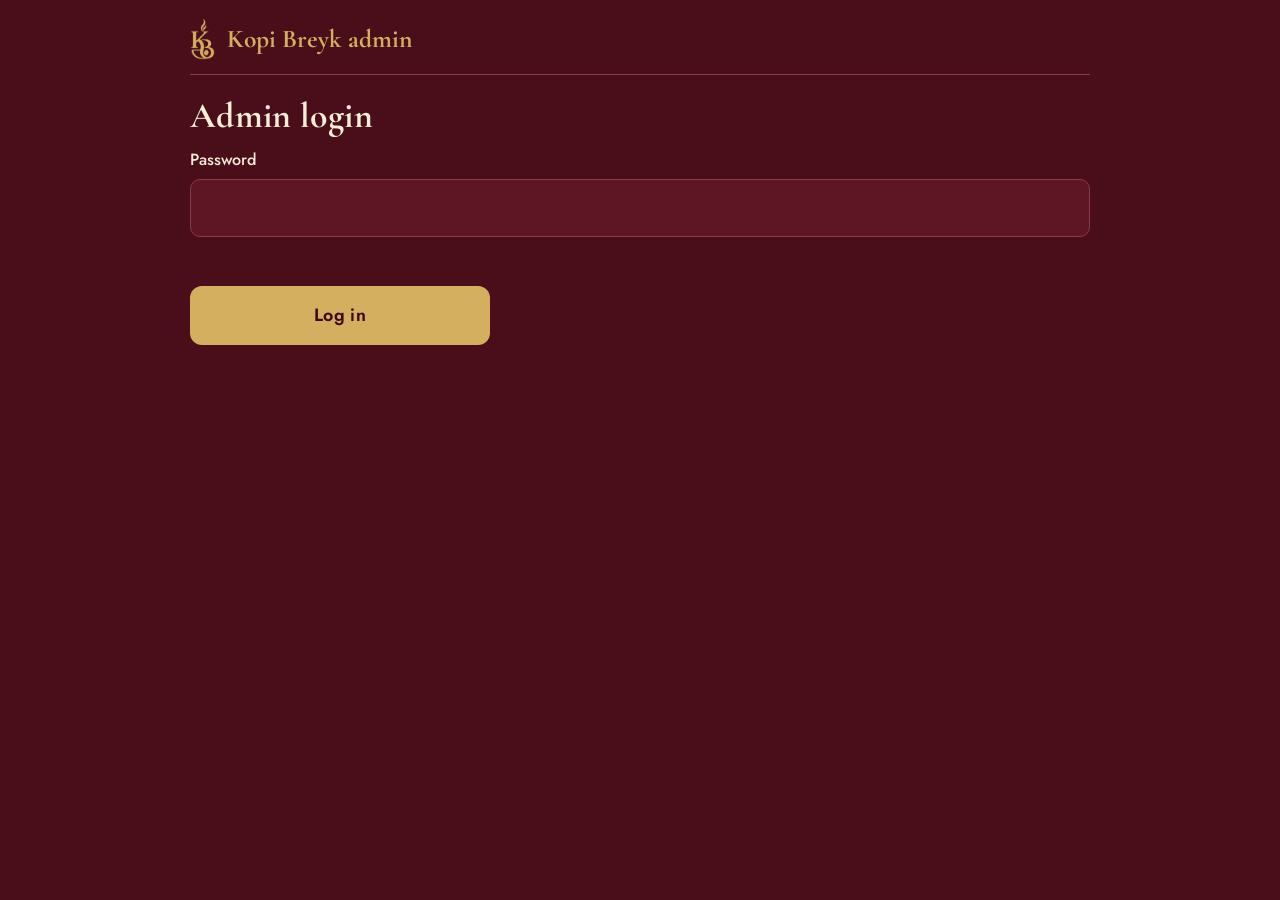
==== admin.html @ 04062faf "Add files via upload" ====
<!DOCTYPE html>
<html lang="en">
<head>
<meta charset="utf-8">
<meta name="viewport" content="width=device-width, initial-scale=1">
<meta name="robots" content="noindex,nofollow">
<title>Kopi Breyk Admin</title>
<link rel="icon" href="logo.png">
<link href="https://fonts.googleapis.com/css2?family=Cormorant+Garamond:wght@600;700&family=Jost:wght@400;500;600&display=swap" rel="stylesheet">
<link rel="stylesheet" href="style.css">
</head>
<body>
<main class="wide">
  <div class="brand"><span><img src="logo.png" alt="">Kopi Breyk admin</span><button id="out" hidden>Log out</button></div>
  <section id="login">
    <h2>Admin login</h2>
    <label for="pw">Password</label><input id="pw" type="password" autocomplete="current-password">
    <p class="err" id="lerr"></p><button class="btn" id="go" style="max-width:300px">Log in</button>
  </section>

  <section id="panel" hidden>
    <div class="tabs t4" id="tabs"><button class="on" data-t="report">Today</button><button data-t="cust">Customers</button><button data-t="sales">Sales</button><button data-t="fb">Feedback</button><button data-t="bd">Birthdays</button><button data-t="menu">Menu</button><button data-t="res">Reservations</button><button data-t="prz">Prizes</button><button data-t="set">Settings</button></div>

    <div class="tab" id="t-report">
      <p id="bdbanner" style="color:var(--gold);font-weight:500;margin:0 0 6px"></p><div class="stat" id="stats"></div>
      <h2 style="margin-top:28px">Prizes won today</h2><div id="won" class="small"></div>
    </div>

    <div class="tab" id="t-cust" hidden>
      <div class="row"><div><input id="q" placeholder="Search name, username or mobile"></div><button class="btn ghost" id="csv">Download CSV</button></div>
      <p class="small" style="margin-top:10px">Date colors: green = won, gold = redeemed, grey = no prize.</p>
      <div class="scroll"><table><thead><tr><th>Customer</th><th>Contact</th><th>Visits / card</th><th>Dates visited</th><th></th></tr></thead><tbody id="rows"></tbody></table></div>
    </div>

    <div class="tab" id="t-sales" hidden><p class="small">Last 100 sales entered by cashiers. Void a wrong entry to reverse its points.</p><div class="scroll"><table><thead><tr><th>Time</th><th>Customer</th><th>Receipt</th><th>Total</th><th>Pts +/-</th><th></th></tr></thead><tbody id="salesrows"></tbody></table></div></div>

    <div class="tab" id="t-fb" hidden><div class="stat" id="fbsum"></div><div class="scroll"><table><thead><tr><th>Time</th><th>Customer</th><th>Rating</th><th>Feedback</th></tr></thead><tbody id="fbrows"></tbody></table></div></div>

    <div class="tab" id="t-bd" hidden><p class="small">Birthdays in the next 30 days. “Greet” opens your messaging app with a birthday message ready to send.</p><div class="scroll"><table><thead><tr><th>When</th><th>Customer</th><th>Mobile</th><th>Turning</th><th>Bonus spin</th><th></th></tr></thead><tbody id="bdrows"></tbody></table></div></div>

    <div class="tab" id="t-menu" hidden>
      <p class="small">Customers see this at <b>your-link/menu</b>. Photos are shrunk automatically. Tap Save on each row after editing.</p>
      <div class="row"><div><input id="newcat" placeholder="New category (e.g. Coffee)"></div><button class="btn" data-a="cadd">Add category</button></div>
      <div id="menubox"></div>
    </div>

    <div class="tab" id="t-res" hidden><div class="scroll"><table><thead><tr><th>When</th><th>Customer</th><th>Booking</th><th>Notes</th><th>Status</th><th></th></tr></thead><tbody id="resrows"></tbody></table></div></div>

    <div class="tab" id="t-prz" hidden>
      <p class="small">Weight = how likely (bigger wins more). Daily limit = max wins per day (leave blank for unlimited). Keep Try Again unticked under “Real prize”.</p>
      <div class="scroll"><table><thead><tr><th>Name</th><th>Weight</th><th>Color</th><th>Real prize</th><th>On wheel</th><th>Daily limit</th><th></th></tr></thead><tbody id="przrows"></tbody></table></div>
      <button class="btn ghost" id="addp">Add a prize</button>
    </div>

    <div class="tab" id="t-set" hidden>
      <h2>Cafe Daily Code</h2>
      <div class="row"><div><label for="code">Today’s code (4 digits)</label><input id="code" class="pin" inputmode="numeric" maxlength="4"></div>
        <button class="btn ghost" id="rand">Random</button><button class="btn" id="save">Save code</button></div>
      <h2 style="margin-top:30px">Cashier PIN</h2>
      <p>Cashiers type this on the customer’s phone to confirm a prize.</p>
      <div class="row"><div><input id="cpin" class="pin" inputmode="numeric" maxlength="6" placeholder="New 4-6 digits"></div><button class="btn" id="csave">Save PIN</button></div>
      <h2 style="margin-top:30px">Points</h2>
      <div class="row"><div><label for="ppp">Peso value of 1 point</label><input id="ppp" type="number" min="0" step="0.5"></div><div><label for="wp">Welcome points</label><input id="wp" type="number" min="0"></div><div><label for="mr">Minimum points to redeem</label><input id="mr" type="number" min="0"></div><button class="btn" id="psave">Save</button></div>
    </div>
  </section>
</main>
<div id="toast"></div>
<script src="config.js"></script>
<script>
let pw = sessionStorage.getItem('kb_admin') || '', players = [], prz = [], sales = [], feedback = [], birthdays = [], menu = [], reservations = [];
const esc = s => String(s ?? '').replace(/[&<>"]/g, c => ({ '&': '&amp;', '<': '&lt;', '>': '&gt;', '"': '&quot;' }[c]));
const A = (fn, a) => rpc(fn, { p_pw: pw, ...a });

async function loadAll() {
  const [l, r, p, sl, fb, bl, mn, rs] = await Promise.all([A('admin_list'), A('admin_report'), A('admin_prizes'), A('admin_sales'), A('admin_feedback'), A('admin_birthdays'), rpc('get_menu'), A('admin_reservations')]);
  if (l.error) return l;
  players = l.players; $('#code').value = l.code; prz = p.prizes; sales = sl.sales || []; feedback = fb.feedback || []; birthdays = bl.birthdays || []; menu = Array.isArray(mn) ? mn : []; reservations = rs.reservations || []; $('#mr').value = fb.min ?? 50; $('#fbsum').innerHTML = `<div><b>${fb.avg ?? '-'}</b>Average rating</div><div><b>${fb.count ?? 0}</b>Feedback received</div>`; $('#ppp').value = l.ppp; $('#wp').value = l.wp;
  $('#stats').innerHTML = [['Customers', r.customers], ['Visited today', r.checkins], ['Spins', r.spins], ['Prizes won', r.wins], ['Prizes redeemed', r.redeemed], ['Sales today (₱)', Number(r.sales).toLocaleString()], ['Points given', r.pts_in], ['Points used', r.pts_out]].map(x => `<div><b>${x[1]}</b>${x[0]}</div>`).join('');
  $('#won').innerHTML = r.prizes.map(x => `<span class="chip">${esc(x.prize)}: ${x.n}</span>`).join('') || 'No spins yet today.';
  renderCust(); renderPrizes(); renderSales(); renderFeedback(); renderBirthdays(); renderMenu(); renderRes(); return l;
}
function renderCust() {
  const q = $('#q').value.trim().toLowerCase();
  const list = players.filter(p => [p.username, p.full_name, p.mobile].join(' ').toLowerCase().includes(q));
  $('#rows').innerHTML = list.map(p => `<tr><td><b>${esc(p.username)}</b>${p.banned ? ' <span class="chip" style="background:#7a2f25">banned</span>' : ''}<br>${esc(p.full_name)}<br><span class="small">Bday ${esc(p.birthday) || '-'}</span></td>
    <td>${esc(p.mobile) || '-'}<br><span class="small">${esc(p.email)}</span></td><td>${p.visits}<br><span class="small">${p.points} pts<br>${p.spins} spins</span></td>
    <td>${p.dates.map(d => `<span class="chip ${d.redeemed ? 'red' : d.prize && d.prize !== 'Try Again' ? 'won' : ''}" title="${esc(d.prize || 'No spin yet')}">${d.d}</span>`).join('')}</td>
    <td><button class="mini" data-a="pts" data-u="${esc(p.username)}">Points +/-</button><button class="mini" data-a="vphoto" data-u="${esc(p.username)}">${p.has_photo ? 'Photo' : 'No photo'}</button>${p.has_photo ? `<button class="mini" data-a="rphoto" data-u="${esc(p.username)}">Reset photo</button>` : ''}<button class="mini" data-a="pin" data-u="${esc(p.username)}">Reset PIN</button><button class="mini" data-a="ban" data-b="${p.banned}" data-u="${esc(p.username)}">${p.banned ? 'Unban' : 'Ban'}</button><button class="mini bad" data-a="del" data-u="${esc(p.username)}">Delete</button></td></tr>`).join('')
    || '<tr><td colspan="5">No customers yet.</td></tr>';
}
function prow(p) {
  p = p || { id: '', label: '', weight: 1, color: '#f2c14e', is_win: true, active: true, daily_limit: '' };
  return `<tr data-id="${p.id}"><td><input type="text" class="f-label" value="${esc(p.label)}"></td><td><input type="number" min="1" class="f-weight" value="${p.weight}" style="width:70px"></td>
  <td><input type="color" class="f-color" value="${p.color}"></td><td><input type="checkbox" class="f-win" ${p.is_win ? 'checked' : ''}></td><td><input type="checkbox" class="f-act" ${p.active ? 'checked' : ''}></td>
  <td><input type="number" min="1" class="f-lim" value="${p.daily_limit ?? ''}" style="width:70px"></td>
  <td><button class="mini" data-a="psave">Save</button>${p.id ? '<button class="mini bad" data-a="pdel">Delete</button>' : ''}</td></tr>`;
}
const renderSales = () => $('#salesrows').innerHTML = sales.map(x => `<tr><td>${esc(x.t)}</td><td>${esc(x.username)}</td><td>${esc(x.receipt_no)}</td><td>₱${x.amount}</td><td>+${x.earned} / −${x.used}</td><td>${x.voided ? 'voided' : `<button class="mini bad" data-a="void" data-id="${x.id}">Void</button>`}</td></tr>`).join('') || '<tr><td colspan="6">No sales yet.</td></tr>';
const renderFeedback = () => $('#fbrows').innerHTML = feedback.map(x => `<tr><td>${esc(x.t)}</td><td>${esc(x.username)}</td><td style="color:var(--gold);white-space:nowrap">${'★'.repeat(x.rating)}${'☆'.repeat(5 - x.rating)}</td><td>${esc(x.message)}</td></tr>`).join('') || '<tr><td colspan="4">No feedback yet.</td></tr>';
const irow = i => { i = i || { id: '', name: '', description: '', price: '', available: true, sort: 0, has_photo: false };
  return `<tr data-id="${i.id}"><td><img class="th ph" src="logo.png" ${i.has_photo ? `data-pid="${i.id}"` : ''}><label class="mini">Photo<input type="file" accept="image/*" class="i-file" hidden></label></td>
  <td><input type="text" class="i-name" value="${esc(i.name)}" placeholder="Name"></td><td><input type="text" class="i-desc" value="${esc(i.description)}" placeholder="Description (optional)"></td>
  <td><input type="number" class="i-price" min="0" step="0.5" value="${i.price}" style="width:90px"></td><td><input type="checkbox" class="i-av" ${i.available ? 'checked' : ''}></td>
  <td><input type="number" class="i-sort" value="${i.sort}" style="width:64px"></td><td><button class="mini" data-a="isave">Save</button><button class="mini bad" data-a="idel">Delete</button></td></tr>`; };
const renderMenu = () => {
  $('#menubox').innerHTML = menu.map(c => `<div class="cbox" data-cid="${c.id}"><div class="row"><div><label>Category name</label><input type="text" class="c-name" value="${esc(c.name)}"></div><div style="flex:0 0 80px"><label>Order</label><input type="number" class="c-sort" value="${c.sort}"></div></div>
    <div style="margin-top:10px"><button class="mini" data-a="csave">Save category</button><button class="mini" data-a="iadd">Add item</button><button class="mini bad" data-a="cdel">Delete category</button></div>
    <div class="scroll"><table><thead><tr><th>Photo</th><th>Name</th><th>Description</th><th>Price ₱</th><th>Available</th><th>Order</th><th></th></tr></thead><tbody>${c.items.map(irow).join('')}</tbody></table></div></div>`).join('') || '<p class="small" style="margin-top:14px">No categories yet. Add your first one above.</p>';
  document.querySelectorAll('#menubox img[data-pid]').forEach(async im => { const r = await rpc('get_menu_photo', { p_id: +im.dataset.pid }); if (r.photo) { im.src = r.photo; im.classList.remove('ph'); } });
};
const shrinkM = f => new Promise(res => { const im = new Image(); im.onload = () => { const s = Math.min(im.width, im.height), c = document.createElement('canvas'); c.width = c.height = 480;
  c.getContext('2d').drawImage(im, (im.width - s) / 2, (im.height - s) / 2, s, s, 0, 0, 480, 480); URL.revokeObjectURL(im.src); res(c.toDataURL('image/jpeg', .72)); }; im.src = URL.createObjectURL(f); });
document.addEventListener('change', async e => { if (!e.target.classList.contains('i-file')) return; const f = e.target.files[0]; if (!f) return;
  const d = await shrinkM(f), tr = e.target.closest('tr'); tr.dataset.photo = d; const t = tr.querySelector('.th'); t.src = d; t.classList.remove('ph'); });
const renderRes = () => {
  const pend = reservations.filter(x => x.status === 'pending').length; document.querySelector('[data-t="res"]').textContent = 'Reservations' + (pend ? ` (${pend})` : '');
  $('#resrows').innerHTML = reservations.map(x => `<tr><td>${esc(x.dlabel)}<br>${esc(x.res_time)}</td><td><b>${esc(x.full_name || x.username)}</b><br>${esc(x.mobile)}</td><td>${esc(x.kind)}<br>${x.guests} guest${x.guests === 1 ? '' : 's'}</td><td>${esc(x.notes)}</td>
    <td>${esc(x.status)}${x.admin_note ? `<br><span class="small">${esc(x.admin_note)}</span>` : ''}</td><td>${x.status === 'pending' ? `<button class="mini" data-a="rok" data-id="${x.id}">Confirm</button>` : ''}${['pending', 'confirmed'].includes(x.status) ? `<button class="mini bad" data-a="rno" data-id="${x.id}">Decline</button>` : ''}</td></tr>`).join('') || '<tr><td colspan="6">No reservations yet.</td></tr>';
};
const when = d => d === 0 ? 'Today' : d === 1 ? 'Tomorrow' : 'In ' + d + ' days';
const renderBirthdays = () => {
  $('#bdrows').innerHTML = birthdays.map(b => { const f = (b.full_name || b.username).split(' ')[0], msg = encodeURIComponent(`Happy birthday, ${f}! From all of us at Kopi Breyk. Your birthday bonus spin is waiting in the app.`);
    return `<tr><td>${when(b.days)}<br><span class="small">${esc(b.birthday)}</span></td><td><b>${esc(b.full_name || b.username)}</b><br><span class="small">${esc(b.username)}</span></td><td>${esc(b.mobile) || '-'}</td><td>${b.turning}</td><td>${b.bonus_used ? 'used' : 'available'}</td><td>${b.mobile ? `<a class="mini" style="text-decoration:none;display:inline-block" href="sms:${esc(b.mobile)}?&body=${msg}">Greet</a>` : ''}</td></tr>`; }).join('') || '<tr><td colspan="6">No birthdays in the next 30 days.</td></tr>';
  const t = birthdays.filter(b => b.days === 0).map(b => b.full_name || b.username);
  $('#bdbanner').textContent = t.length ? 'Birthdays today: ' + t.join(', ') : '';
};
const renderPrizes = () => $('#przrows').innerHTML = prz.map(prow).join('');
$('#addp').onclick = () => $('#przrows').insertAdjacentHTML('beforeend', prow());

document.addEventListener('click', async e => {
  const b = e.target.closest('button[data-a]'); if (!b) return; const a = b.dataset.a, u = b.dataset.u;
  if (a === 'pin') { const n = prompt('New 4-digit PIN for ' + u + ':'); if (!n) return; const r = await A('admin_reset_pin', { p_user: u, p_pin: n }); toast(r.error || 'PIN reset for ' + u); }
  if (a === 'pts') { const n = prompt('Add or remove points for ' + u + '. Example: 10 or -10:'); if (!n || isNaN(+n)) return; await A('admin_adjust_points', { p_user: u, p_delta: Math.trunc(+n) }); await loadAll(); toast('Points updated'); }
  if (a === 'cadd') { const n = $('#newcat').value.trim(); if (!n) return; const r = await A('admin_save_category', { p_id: null, p_name: n, p_sort: menu.length + 1 }); toast(r.error || 'Category added'); $('#newcat').value = ''; await loadAll(); }
  if (a === 'csave') { const bx = b.closest('[data-cid]'); const r = await A('admin_save_category', { p_id: +bx.dataset.cid, p_name: bx.querySelector('.c-name').value, p_sort: +bx.querySelector('.c-sort').value || 0 }); toast(r.error || 'Category saved'); await loadAll(); }
  if (a === 'cdel') { if (!confirm('Delete this category and ALL its items?')) return; await A('admin_delete_category', { p_id: +b.closest('[data-cid]').dataset.cid }); await loadAll(); }
  if (a === 'iadd') { b.closest('[data-cid]').querySelector('tbody').insertAdjacentHTML('beforeend', irow(null)); }
  if (a === 'isave') { const r = b.closest('tr'), cid = +b.closest('[data-cid]').dataset.cid;
    const res = await A('admin_save_item', { p_id: r.dataset.id ? +r.dataset.id : null, p_cat: cid, p_name: r.querySelector('.i-name').value, p_desc: r.querySelector('.i-desc').value, p_price: r.querySelector('.i-price').value === '' ? null : +r.querySelector('.i-price').value, p_avail: r.querySelector('.i-av').checked, p_sort: +r.querySelector('.i-sort').value || 0, p_photo: r.dataset.photo || null });
    if (res.error) return toast(res.error); toast('Item saved'); await loadAll(); }
  if (a === 'idel') { const r = b.closest('tr'); if (!r.dataset.id) return r.remove(); if (!confirm('Delete this item?')) return; await A('admin_delete_item', { p_id: +r.dataset.id }); await loadAll(); }
  if (a === 'rok' || a === 'rno') { const note = prompt(a === 'rok' ? 'Optional note for the customer (for example, your table number):' : 'Reason for declining (shown to the customer):'); if (note === null) return;
    const r = await A('admin_set_reservation', { p_id: b.dataset.id, p_status: a === 'rok' ? 'confirmed' : 'declined', p_note: note }); toast(r.error || 'Reservation updated'); await loadAll(); }
  if (a === 'vphoto') { const r = await A('admin_photo', { p_user: u }); if (!r.photo) return toast('No photo yet'); const d = document.createElement('div'); d.style.cssText = 'position:fixed;inset:0;background:#000c;display:grid;place-items:center;z-index:20'; d.innerHTML = `<img src="${r.photo}" style="max-width:85%;max-height:85%;border-radius:14px">`; d.onclick = () => d.remove(); document.body.append(d); }
  if (a === 'rphoto') { if (!confirm('Reset ' + u + '’s photo? They will need to add a new one.')) return; await A('admin_reset_photo', { p_user: u }); await loadAll(); toast('Photo reset'); }
  if (a === 'void') { if (!confirm('Void this sale? The points will be reversed.')) return; const r = await A('admin_void', { p_id: b.dataset.id }); toast(r.error || 'Sale voided'); await loadAll(); }
  if (a === 'ban') { await A('admin_ban', { p_user: u, p_flag: b.dataset.b !== 'true' }); await loadAll(); }
  if (a === 'del') { if (!confirm('Delete ' + u + ' and all their visits? This can’t be undone.')) return; await A('admin_delete_player', { p_user: u }); await loadAll(); toast('Deleted ' + u); }
  if (a === 'psave') { const r = b.closest('tr'), id = r.dataset.id, lim = r.querySelector('.f-lim').value;
    const res = await A('admin_save_prize', { p_id: id ? +id : null, p_label: r.querySelector('.f-label').value, p_weight: +r.querySelector('.f-weight').value, p_color: r.querySelector('.f-color').value, p_is_win: r.querySelector('.f-win').checked, p_active: r.querySelector('.f-act').checked, p_limit: lim ? +lim : null });
    if (res.error) return toast(res.error); toast('Prize saved'); await loadAll(); }
  if (a === 'pdel') { if (!confirm('Delete this prize?')) return; await A('admin_delete_prize', { p_id: +b.closest('tr').dataset.id }); await loadAll(); }
});

$('#tabs').onclick = e => { const t = e.target.dataset.t; if (!t) return;
  document.querySelectorAll('#tabs button').forEach(x => x.classList.toggle('on', x === e.target));
  document.querySelectorAll('.tab').forEach(x => x.hidden = x.id !== 't-' + t); };
$('#q').oninput = renderCust;
$('#csv').onclick = () => {
  const q = v => '"' + String(v ?? '').replace(/"/g, '""') + '"';
  const rows = [['Username', 'Full name', 'Mobile', 'Email', 'Birthday', 'Visits', 'Dates']].concat(players.map(p => [p.username, p.full_name, p.mobile, p.email, p.birthday, p.visits, p.dates.map(d => d.d).join(' ')]));
  const a = document.createElement('a'); a.href = URL.createObjectURL(new Blob(['\ufeff' + rows.map(r => r.map(q).join(',')).join('\n')], { type: 'text/csv' }));
  a.download = 'kopi-breyk-customers.csv'; a.click();
};
$('#rand').onclick = () => $('#code').value = String(Math.floor(Math.random() * 10000)).padStart(4, '0');
$('#save').onclick = async () => { const r = await A('admin_set_code', { p_code: $('#code').value }); toast(r.error || 'Daily code saved: ' + r.code); };
$('#psave').onclick = async () => { const a = await A('admin_set_value', { p_key: 'peso_per_point', p_val: +$('#ppp').value }), b = await A('admin_set_value', { p_key: 'welcome_points', p_val: +$('#wp').value }), m = await A('admin_set_value', { p_key: 'min_redeem', p_val: +$('#mr').value }); toast(a.error || b.error || m.error || 'Points settings saved'); };
$('#csave').onclick = async () => { const r = await A('admin_set_cashier', { p_pin: $('#cpin').value }); toast(r.error || 'Cashier PIN saved'); if (!r.error) $('#cpin').value = ''; };

async function enter() { const r = await loadAll(); if (r.error) return r; $('#login').hidden = true; $('#panel').hidden = false; $('#out').hidden = false; return r; }
$('#go').onclick = async () => { pw = $('#pw').value; $('#lerr').textContent = ''; const r = await enter(); if (r.error) { $('#lerr').textContent = r.error; return; } sessionStorage.setItem('kb_admin', pw); };
$('#pw').onkeydown = e => { if (e.key === 'Enter') $('#go').click(); };
$('#out').onclick = () => { sessionStorage.removeItem('kb_admin'); location.reload(); };
if (pw) enter().then(r => { if (r.error) sessionStorage.removeItem('kb_admin'); });
</script>
</body>
</html>
---- style.css ----
:root{--bg:#4a0e1a;--bg2:#5e1625;--line:#8a3a4a;--ink:#f6ecd8;--mut:#d6bcae;--gold:#d4af5f;--dark:#3a0a14;--bad:#ffb3a3}
*{box-sizing:border-box;-webkit-tap-highlight-color:transparent}
html,body{margin:0;min-height:100%;background:var(--bg);color:var(--ink);font-family:'Jost',system-ui,sans-serif;font-size:17px;line-height:1.5}
body{display:flex;justify-content:center;padding:18px 18px calc(30px + env(safe-area-inset-bottom))}
main{width:100%;max-width:440px}
h1,h2{font-family:'Cormorant Garamond',Georgia,serif;font-weight:700;line-height:1.05;margin:0 0 8px;letter-spacing:.01em}
h1{font-size:2.9rem}h2{font-size:2.1rem}
p{margin:0 0 16px;color:var(--mut)}
.brand{display:flex;justify-content:space-between;align-items:center;margin-bottom:22px;padding-bottom:14px;border-bottom:1px solid var(--line)}
.brand span{display:flex;align-items:center;gap:12px;font-family:'Cormorant Garamond',serif;font-weight:700;font-size:1.5rem;color:var(--gold)}
.brand img{height:42px;width:auto}
.brand button{background:none;border:0;color:var(--mut);font:inherit;font-size:.9rem;padding:6px 0;cursor:pointer}
.hero{text-align:center;margin:6px 0 18px}.hero img{height:120px;width:auto}
.screen[hidden],[hidden]{display:none!important}
label{display:block;font-weight:500;font-size:.95rem;margin:14px 0 6px;color:var(--ink)}
input{width:100%;font:inherit;font-size:1.1rem;padding:14px 15px;border-radius:10px;border:1px solid var(--line);background:var(--bg2);color:var(--ink);outline:none}
input:focus{border-color:var(--gold);box-shadow:0 0 0 3px rgba(212,175,95,.22)}
input[type=checkbox]{width:auto;flex:none}
input.pin{letter-spacing:.6em;text-align:center;font-weight:600}
.btn{display:block;width:100%;margin-top:18px;padding:16px;border:0;border-radius:12px;background:var(--gold);color:var(--dark);font:inherit;font-weight:600;font-size:1.05rem;letter-spacing:.02em;cursor:pointer;transition:transform .12s}
.btn:active{transform:scale(.97)}.btn:disabled{opacity:.5}
.btn.ghost{background:transparent;color:var(--gold);border:1px solid var(--gold)}
.tabs{display:flex;border:1px solid var(--line);border-radius:12px;padding:4px;margin-bottom:10px}
.tabs button{flex:1;padding:11px;border:0;border-radius:9px;background:none;color:var(--mut);font:inherit;font-weight:500;cursor:pointer}
.tabs button.on{background:var(--gold);color:var(--dark)}
.tabs.t4 button{font-size:.9rem;padding:10px 4px}
.err{color:var(--bad);font-weight:500;min-height:1.3em;margin:10px 0 0;font-size:.95rem}
.small{font-size:.9rem;color:var(--mut)}
.back{background:none;border:0;color:var(--gold);font:inherit;padding:0 0 12px;cursor:pointer}
/* stamp card */
.card{border:1px solid var(--gold);border-radius:16px;padding:20px 16px 14px;background:linear-gradient(160deg,var(--bg2),var(--bg));margin:10px 0 16px}
.card h2{font-size:1.7rem;margin-bottom:12px;text-align:center}
.stamps{display:grid;grid-template-columns:repeat(4,1fr);gap:12px}
.stamps div{aspect-ratio:1;border-radius:50%;display:grid;place-items:center;font-family:'Cormorant Garamond',serif;font-weight:700;font-size:1.25rem;border:1px dashed var(--line);color:var(--line)}
.stamps div.on{background:var(--gold);color:var(--dark);border:1px solid var(--gold);box-shadow:inset 0 0 0 3px var(--bg2),inset 0 0 0 4px var(--dark)}
.stamps div.free{border:1px solid var(--gold);color:var(--gold);font-size:1.05rem}
.stamps div.free.on{color:var(--dark)}
.stamps div.pop{animation:pop .7s cubic-bezier(.2,1.6,.4,1)}
@keyframes pop{from{transform:scale(2.2) rotate(-18deg);opacity:0}to{transform:none;opacity:1}}
.card p{text-align:center;margin:14px 0 0}
.free-box{border:1px solid var(--gold);background:var(--gold);color:var(--dark);border-radius:14px;padding:16px;text-align:center;margin-bottom:16px}
.free-box b{font-family:'Cormorant Garamond',serif;font-size:1.6rem;display:block}.free-box .btn{background:var(--dark);color:var(--gold);margin-top:10px}
.row2{border:1px solid var(--line);border-radius:14px;padding:16px;margin-bottom:16px}.row2 h2{font-size:1.6rem}
.row2 .btn{margin-top:6px}
.bonus{border:1px solid var(--gold);color:var(--gold);padding:10px 14px;border-radius:10px;text-align:center;font-weight:500}
.hist{margin-top:6px;color:var(--mut)}.hist summary{cursor:pointer;font-weight:500}
.hrow{display:flex;justify-content:space-between;padding:8px 0;border-bottom:1px solid var(--line);font-size:.92rem;font-variant-numeric:tabular-nums}
/* wheel */
.stage{position:relative;width:100%;aspect-ratio:1;margin:14px 0 4px}
#wheel{width:100%;height:100%;display:block;border-radius:50%;box-shadow:0 0 0 7px var(--gold),0 0 0 9px var(--dark),0 16px 40px rgba(0,0,0,.5);transition:transform 5.2s cubic-bezier(.12,.62,.08,1)}
.hub{position:absolute;inset:50%;width:62px;height:62px;margin:-31px;border-radius:50%;background:var(--dark);border:4px solid var(--gold)}
.pointer{position:absolute;left:50%;top:-16px;margin-left:-15px;width:0;height:0;border-left:15px solid transparent;border-right:15px solid transparent;border-top:32px solid var(--ink);filter:drop-shadow(0 3px 2px rgba(0,0,0,.45));z-index:2}
/* prize ticket */
.ticket{background:var(--ink);color:var(--dark);border-radius:16px;padding:26px 22px;text-align:center;border:3px double var(--gold);outline:6px solid var(--ink)}
.ticket p{color:#7a4a52;margin:0}
.ticket .prize{font-family:'Cormorant Garamond',serif;font-weight:700;font-size:3rem;line-height:1;margin:6px 0 14px}
.clock{background:var(--dark);color:var(--gold);border-radius:12px;padding:12px;margin:14px 0 0;font-variant-numeric:tabular-nums}
.clock b{display:block;font-family:'Cormorant Garamond',serif;font-size:2.4rem;letter-spacing:.03em}.clock span{font-size:.85rem;color:var(--mut)}
.live{height:4px;margin-top:10px;border-radius:3px;background:linear-gradient(90deg,var(--gold) 0 30%,transparent 30%) 0 0/200% 100%,var(--bg2);animation:slide 1.6s linear infinite}
@keyframes slide{to{background-position:-200% 0,0 0}}
.done{display:inline-block;border:3px solid #9b1c2e;color:#9b1c2e;font-weight:600;font-size:1.5rem;padding:4px 16px;border-radius:8px;transform:rotate(-6deg);margin:6px 0}
#toast{position:fixed;left:50%;bottom:24px;transform:translate(-50%,30px);background:var(--ink);color:var(--dark);padding:12px 18px;border-radius:10px;font-weight:600;opacity:0;pointer-events:none;transition:.25s;max-width:90%;z-index:9}
#toast.on{opacity:1;transform:translate(-50%,0)}
@media(prefers-reduced-motion:reduce){#wheel{transition-duration:.01s}.live,.stamps div.pop{animation:none}}
/* admin */
main.wide{max-width:900px}
.row{display:flex;gap:10px;align-items:end}.row>div{flex:1}.row .btn{margin:0;width:auto;padding:14px 22px}
table{width:100%;border-collapse:collapse;margin-top:16px;font-size:.95rem}
th,td{text-align:left;padding:11px 8px;border-bottom:1px solid var(--line);vertical-align:top}th{color:var(--mut);font-weight:500}
.chip{display:inline-block;background:var(--bg2);border:1px solid var(--line);border-radius:8px;padding:2px 8px;margin:2px 4px 2px 0;font-size:.85rem;font-variant-numeric:tabular-nums}
.chip.won{background:#2f6b4d;border-color:#2f6b4d}.chip.red{background:var(--gold);color:var(--dark);border-color:var(--gold)}
.scroll{overflow-x:auto}
.stat{display:grid;grid-template-columns:repeat(auto-fit,minmax(130px,1fr));gap:10px;margin-top:14px}.stat div{border:1px solid var(--line);border-radius:12px;padding:14px;color:var(--mut)}.stat b{display:block;font-size:2.2rem;font-family:'Cormorant Garamond',serif;color:var(--gold)}
.mini{padding:7px 10px;border-radius:8px;border:1px solid var(--line);background:var(--bg2);color:var(--ink);font:inherit;font-size:.82rem;margin:2px 4px 2px 0;cursor:pointer}.mini.bad{background:#7a2030}
td input[type=text],td input[type=number]{padding:8px;font-size:.95rem}td input[type=color]{width:44px;height:38px;padding:2px}
/* v4 points + calendar */
.pts{font-family:'Cormorant Garamond',serif;font-weight:700;font-size:4.2rem;line-height:1;color:var(--gold);text-align:center}
.card .small{text-align:center}
.cal{display:grid;grid-template-columns:repeat(7,1fr);gap:6px;margin-top:12px}
.cal div{aspect-ratio:1;border-radius:50%;display:grid;place-items:center;font-size:.8rem;border:1px dashed var(--line);color:var(--mut)}
.cal div.h{border:0;aspect-ratio:auto;font-size:.75rem;color:var(--mut)}
.cal div.e{border:0}
.cal div.on{background:var(--gold);color:var(--dark);border:1px solid var(--gold);font-weight:600}
.cal div.t{border:1px solid var(--ink)}
.res{border:1px solid var(--gold);border-radius:14px;padding:16px;margin-top:16px}.res b{color:var(--gold);font-size:1.3rem}

textarea{width:100%;font:inherit;font-size:1rem;padding:12px 14px;border-radius:10px;border:1px solid var(--line);background:var(--bg2);color:var(--ink);outline:none;resize:vertical;margin-top:10px}
textarea:focus{border-color:var(--gold)}
.stars{display:flex;justify-content:center;gap:6px}.stars button{background:none;border:0;font-size:2.4rem;line-height:1;color:var(--line);cursor:pointer;padding:2px 4px}.stars button.on{color:var(--gold)}
.card a{color:var(--gold)}

.tabs{flex-wrap:wrap}.tabs.t4 button{flex:1 1 auto}
.avatar{width:84px;height:84px;border-radius:50%;object-fit:cover;border:2px solid var(--gold);display:block;margin:0 auto 10px}
.qrbox{display:inline-block;background:#f6ecd8;padding:12px;border-radius:12px;margin:8px 0}
video{background:#000}

/* bottom navigation */
#nav{position:fixed;bottom:0;left:50%;transform:translateX(-50%);width:100%;max-width:440px;display:flex;background:var(--bg);border-top:1px solid var(--line);padding:8px 6px calc(8px + env(safe-area-inset-bottom));z-index:5}
#nav button{flex:1;background:none;border:0;color:var(--mut);font:inherit;font-size:.72rem;display:flex;flex-direction:column;align-items:center;gap:3px;cursor:pointer;padding:4px 0}
#nav svg{width:24px;height:24px;fill:none;stroke:currentColor;stroke-width:1.8;stroke-linecap:round;stroke-linejoin:round}
#nav button.on{color:var(--gold)}
#nav button.qr svg{background:var(--gold);color:var(--dark);border-radius:50%;padding:8px;width:42px;height:42px;margin-top:-18px;box-shadow:0 0 0 4px var(--bg)}
body.has-nav{padding-bottom:calc(100px + env(safe-area-inset-bottom))}
body.has-nav #toast{bottom:100px}

/* menu + reservations */
select{width:100%;font:inherit;font-size:1.05rem;padding:14px 15px;border-radius:10px;border:1px solid var(--line);background:var(--bg2);color:var(--ink);outline:none}
a.btn{text-decoration:none;text-align:center}
.chips{display:flex;gap:8px;overflow-x:auto;padding-bottom:10px;margin-bottom:6px}.chips a{flex:none;border:1px solid var(--gold);color:var(--gold);border-radius:20px;padding:6px 14px;text-decoration:none;font-size:.9rem}
.mh{margin-top:26px;color:var(--gold)}
.mi{display:flex;gap:12px;align-items:center;padding:12px 0;border-bottom:1px solid var(--line)}
.mp{width:84px;height:84px;border-radius:10px;object-fit:cover;background:var(--bg2);flex:none}.mp.ph,.th.ph{object-fit:contain;padding:12px;opacity:.35}
.mt{flex:1}.mt b{font-family:'Cormorant Garamond',serif;font-size:1.3rem;font-weight:700}.mt p{margin:2px 0 0;font-size:.88rem}
.mpr{color:var(--gold);font-weight:600;white-space:nowrap}.mi.so{opacity:.55}.soldout{color:var(--bad)!important}
.th{width:56px;height:56px;border-radius:8px;object-fit:cover;background:var(--bg2);display:block;margin-bottom:6px}
.cbox{border:1px solid var(--line);border-radius:14px;padding:14px;margin-top:16px}
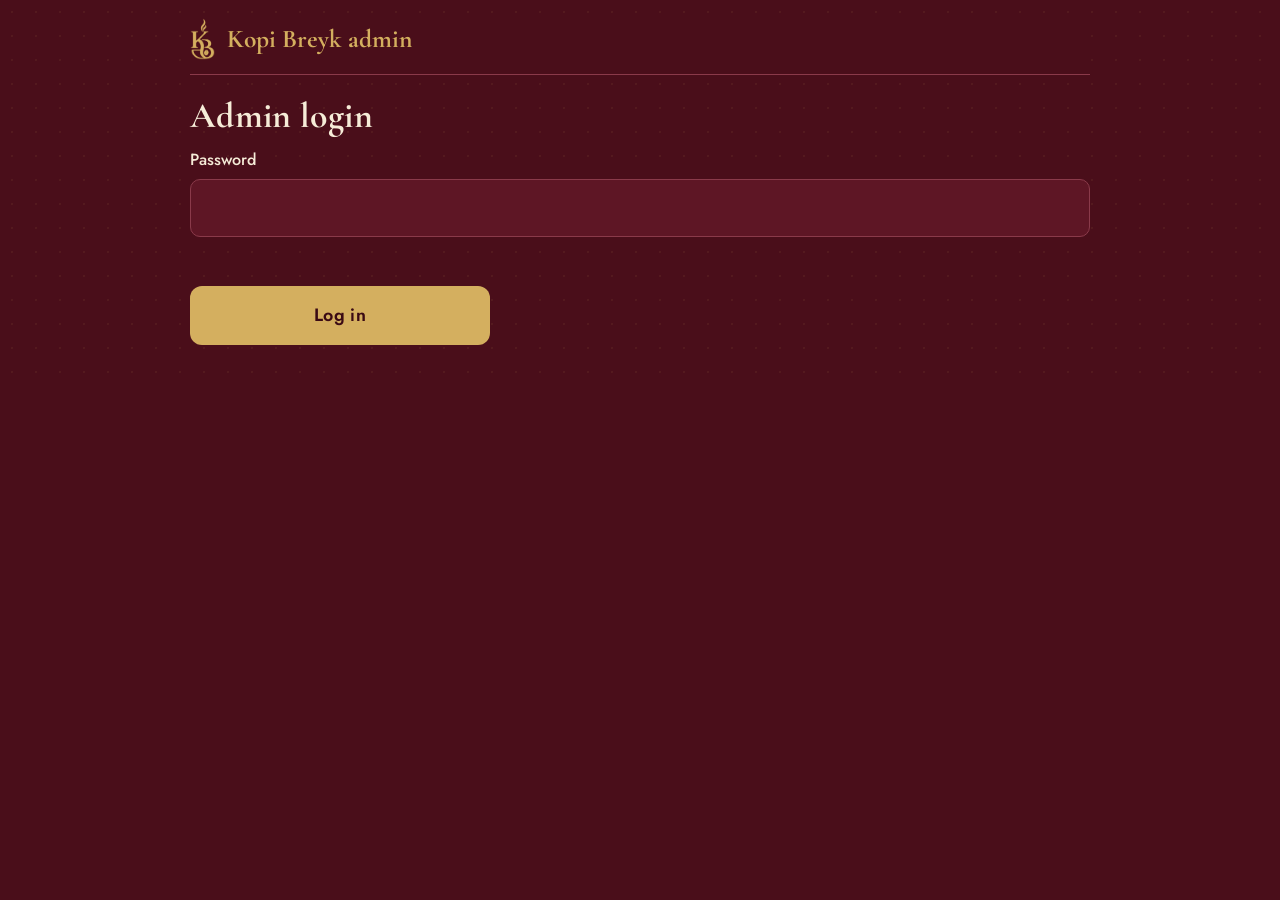
==== commit 4ce1c2bb: "admin.html" ====
--- a/admin.html
+++ b/admin.html
@@ -19,10 +19,10 @@
   </section>
 
   <section id="panel" hidden>
-    <div class="tabs t4" id="tabs"><button class="on" data-t="report">Today</button><button data-t="cust">Customers</button><button data-t="sales">Sales</button><button data-t="fb">Feedback</button><button data-t="bd">Birthdays</button><button data-t="menu">Menu</button><button data-t="res">Reservations</button><button data-t="prz">Prizes</button><button data-t="set">Settings</button></div>
+    <div class="tabs t4" id="tabs"><button class="on" data-t="report">Today</button><button data-t="cust">Customers</button><button data-t="sales">Sales</button><button data-t="fb">Feedback</button><button data-t="bd">Birthdays</button><button data-t="menu">Menu</button><button data-t="res">Reservations</button><button data-t="site">Website</button><button data-t="posts">Posts</button><button data-t="comm">Community</button><button data-t="prz">Prizes</button><button data-t="set">Settings</button></div>
 
     <div class="tab" id="t-report">
-      <p id="bdbanner" style="color:var(--gold);font-weight:500;margin:0 0 6px"></p><div class="stat" id="stats"></div>
+      <p id="costline" class="small" style="margin:0 0 6px"></p><p id="bdbanner" style="color:var(--gold);font-weight:500;margin:0 0 6px"></p><div class="stat" id="stats"></div>
       <h2 style="margin-top:28px">Prizes won today</h2><div id="won" class="small"></div>
     </div>
 
@@ -34,7 +34,7 @@
 
     <div class="tab" id="t-sales" hidden><p class="small">Last 100 sales entered by cashiers. Void a wrong entry to reverse its points.</p><div class="scroll"><table><thead><tr><th>Time</th><th>Customer</th><th>Receipt</th><th>Total</th><th>Pts +/-</th><th></th></tr></thead><tbody id="salesrows"></tbody></table></div></div>
 
-    <div class="tab" id="t-fb" hidden><div class="stat" id="fbsum"></div><div class="scroll"><table><thead><tr><th>Time</th><th>Customer</th><th>Rating</th><th>Feedback</th></tr></thead><tbody id="fbrows"></tbody></table></div></div>
+    <div class="tab" id="t-fb" hidden><div class="stat" id="fbsum"></div><div class="scroll"><table><thead><tr><th>Time</th><th>Customer</th><th>Rating</th><th>Feedback</th><th>On website</th></tr></thead><tbody id="fbrows"></tbody></table></div></div>
 
     <div class="tab" id="t-bd" hidden><p class="small">Birthdays in the next 30 days. “Greet” opens your messaging app with a birthday message ready to send.</p><div class="scroll"><table><thead><tr><th>When</th><th>Customer</th><th>Mobile</th><th>Turning</th><th>Bonus spin</th><th></th></tr></thead><tbody id="bdrows"></tbody></table></div></div>
 
@@ -46,9 +46,52 @@
 
     <div class="tab" id="t-res" hidden><div class="scroll"><table><thead><tr><th>When</th><th>Customer</th><th>Booking</th><th>Notes</th><th>Status</th><th></th></tr></thead><tbody id="resrows"></tbody></table></div></div>
 
+    <div class="tab" id="t-site" hidden>
+      <p class="small">This is your public home page (your main link). Empty sections stay hidden, so you can fill it in over time.</p>
+      <div class="cbox"><b>Main photo</b> <span class="small">(a wide photo of your shop)</span><div style="margin-top:8px"><label class="mini">Choose main photo<input type="file" accept="image/*" id="hero-file" hidden></label> <button class="mini bad" data-a="hero-del" id="hero-del" hidden>Remove</button> <span class="small" id="hero-state"></span></div></div>
+      <div class="cbox"><b>Gallery</b> <span class="small">(up to 6 photos)</span><div class="row" style="margin-top:8px"><div><input id="gal-cap" placeholder="Caption (optional)"></div><label class="mini">Add photo<input type="file" accept="image/*" id="gal-file" hidden></label></div><div id="imgs" style="display:flex;gap:12px;flex-wrap:wrap;margin-top:12px"></div></div>
+      <h2 style="margin-top:24px">Information</h2>
+      <label for="s-tagline">Tagline</label><input id="s-tagline" placeholder="Coffee · Lounge · Events">
+      <label for="s-about">About us</label><textarea id="s-about" rows="4"></textarea>
+      <label for="s-hours">Opening hours (one line per day or range)</label><textarea id="s-hours" rows="3" placeholder="Mon-Fri 8am-10pm"></textarea>
+      <label for="s-address">Address</label><input id="s-address">
+      <label for="s-map">Google Maps link</label><input id="s-map" placeholder="https://maps.app.goo.gl/...">
+      <div class="row"><div><label for="s-phone">Phone</label><input id="s-phone"></div><div><label for="s-email">Email</label><input id="s-email"></div></div>
+      <div class="row"><div><label for="s-fb">Facebook link</label><input id="s-fb"></div><div><label for="s-ig">Instagram link</label><input id="s-ig"></div></div>
+      <h2 style="margin-top:24px">Promo banner</h2><p class="small">Shown at the top of your home page and the rewards app.</p>
+      <label for="b-text">Banner text</label><input id="b-text" placeholder="Double points this Friday!">
+      <div class="row"><div><label for="b-until">Show until (optional)</label><input id="b-until" type="date"></div><div><label style="display:flex;gap:8px;align-items:center"><input id="b-on" type="checkbox" style="width:auto"> Show the banner</label></div></div>
+      <button class="btn" data-a="site-save" style="max-width:260px">Save website information</button>
+    </div>
+
+    <div class="tab" id="t-posts" hidden>
+      <div class="cbox"><b id="post-h">New post</b>
+        <div class="row" style="margin-top:8px"><div><label for="p-kind">Type</label><select id="p-kind"><option value="announcement">Announcement</option><option value="event">Event</option></select></div><div><label for="p-title">Title</label><input id="p-title"></div></div>
+        <label for="p-body">Details</label><textarea id="p-body" rows="3"></textarea>
+        <div class="row ev-only"><div><label for="p-date">Event date</label><input id="p-date" type="date"></div><div><label for="p-time">Time</label><input id="p-time" placeholder="7:00 PM"></div><div><label for="p-spots">Spots (blank = unlimited)</label><input id="p-spots" type="number" min="1"></div></div>
+        <div style="margin-top:10px"><label class="mini">Photo<input type="file" accept="image/*" id="p-file" hidden></label> <img id="p-prev" class="th" hidden style="display:inline-block;vertical-align:middle"> <label style="display:inline-flex;gap:6px;align-items:center;margin-left:10px"><input id="p-pub" type="checkbox" checked style="width:auto"> Published</label></div>
+        <div style="margin-top:12px"><button class="mini" data-a="post-save">Save post</button> <button class="mini" data-a="post-new">Clear form</button></div></div>
+      <div class="scroll"><table><thead><tr><th>Post</th><th>When</th><th>Going</th><th></th></tr></thead><tbody id="postrows"></tbody></table></div>
+    </div>
+
+    <div class="tab" id="t-comm" hidden>
+      <div class="cbox"><label style="display:flex;gap:8px;align-items:center"><input id="cm-on" type="checkbox" style="width:auto"> Community is open</label>
+        <label style="display:flex;gap:8px;align-items:center;margin-top:8px"><input id="cm-ap" type="checkbox" style="width:auto"> New posts need my approval first</label>
+        <label for="cm-blocked">Blocked words (separate with commas). Posts, comments and nicknames containing them are rejected.</label><textarea id="cm-blocked" rows="2"></textarea>
+        <div style="margin-top:10px"><button class="mini" data-a="c-save">Save community settings</button> <button class="mini bad" data-a="c-clean">Remove photos older than 6 months</button></div></div>
+      <h2 style="margin-top:22px">Waiting for approval</h2><div class="scroll"><table><thead><tr><th>From</th><th>Post</th><th></th></tr></thead><tbody id="cm-pend"></tbody></table></div>
+      <h2 style="margin-top:22px">Reports</h2><div class="scroll"><table><thead><tr><th>What</th><th>Reported by</th><th></th></tr></thead><tbody id="cm-reps"></tbody></table></div>
+      <h2 style="margin-top:22px">Post as Kopi Breyk</h2>
+      <div class="cbox"><textarea id="cm-sbody" rows="3" maxlength="800" placeholder="Announce something to the community…"></textarea>
+        <div style="margin-top:8px"><label class="mini">Photo<input type="file" accept="image/*" id="cm-sfile" hidden></label> <img id="cm-sprev" class="th" hidden style="display:inline-block;vertical-align:middle"> <label style="display:inline-flex;gap:6px;align-items:center;margin-left:10px"><input id="cm-spin" type="checkbox" style="width:auto"> Pin to the top</label></div>
+        <button class="mini" data-a="c-spost" style="margin-top:10px">Post</button></div>
+      <h2 style="margin-top:22px">Recent posts</h2><div class="scroll"><table><thead><tr><th>From</th><th>Post</th><th></th></tr></thead><tbody id="cm-recent"></tbody></table></div>
+      <h2 style="margin-top:22px">Members</h2><div class="scroll"><table><thead><tr><th>Nickname</th><th>Account</th><th>Posts</th><th></th></tr></thead><tbody id="cm-members"></tbody></table></div>
+    </div>
+
     <div class="tab" id="t-prz" hidden>
       <p class="small">Weight = how likely (bigger wins more). Daily limit = max wins per day (leave blank for unlimited). Keep Try Again unticked under “Real prize”.</p>
-      <div class="scroll"><table><thead><tr><th>Name</th><th>Weight</th><th>Color</th><th>Real prize</th><th>On wheel</th><th>Daily limit</th><th></th></tr></thead><tbody id="przrows"></tbody></table></div>
+      <div class="scroll"><table><thead><tr><th>Name</th><th>Weight</th><th>Color</th><th>Real prize</th><th>On wheel</th><th>Daily limit</th><th>Value ₱</th><th></th></tr></thead><tbody id="przrows"></tbody></table></div>
       <button class="btn ghost" id="addp">Add a prize</button>
     </div>
 
@@ -59,22 +102,34 @@
       <h2 style="margin-top:30px">Cashier PIN</h2>
       <p>Cashiers type this on the customer’s phone to confirm a prize.</p>
       <div class="row"><div><input id="cpin" class="pin" inputmode="numeric" maxlength="6" placeholder="New 4-6 digits"></div><button class="btn" id="csave">Save PIN</button></div>
+      <h2 style="margin-top:30px">Seasonal theme</h2>
+      <p class="small">Changes the colors of your public pages and the rewards app, with an optional gentle falling decoration (snow, hearts, or bats). Customers see it the next time they open the app.</p>
+      <div class="row"><div><label for="season">Theme</label><select id="season"><option value="">Kopi Breyk (maroon and gold)</option><option value="christmas">Christmas</option><option value="valentines">Valentine’s</option><option value="halloween">Halloween</option></select></div>
+        <div><label style="display:flex;gap:8px;align-items:center"><input id="fx" type="checkbox" style="width:auto"> Falling decorations</label></div><button class="btn" data-a="season-save">Save theme</button></div>
       <h2 style="margin-top:30px">Points</h2>
       <div class="row"><div><label for="ppp">Peso value of 1 point</label><input id="ppp" type="number" min="0" step="0.5"></div><div><label for="wp">Welcome points</label><input id="wp" type="number" min="0"></div><div><label for="mr">Minimum points to redeem</label><input id="mr" type="number" min="0"></div><button class="btn" id="psave">Save</button></div>
+      <h2 style="margin-top:30px">Prize budget and referrals</h2>
+      <p class="small">Daily prize budget: the most (in pesos) the wheel may give away per day. 0 means no cap. Set each prize’s peso value in the Prizes tab.</p>
+      <div class="row"><div><label for="bud">Daily prize budget ₱</label><input id="bud" type="number" min="0"></div><div><label for="rpts">Referrer earns (points)</label><input id="rpts" type="number" min="0"></div><div><label for="rfb">New friend bonus (points)</label><input id="rfb" type="number" min="0"></div></div>
+      <div class="row" style="margin-top:10px"><div><label for="rmin">Minimum first purchase ₱</label><input id="rmin" type="number" min="0"></div><div><label for="rcap">Max referrals per person per month (0 = unlimited)</label><input id="rcap" type="number" min="0"></div><button class="btn" id="rsave">Save</button></div>
     </div>
   </section>
 </main>
 <div id="toast"></div>
 <script src="config.js"></script>
 <script>
-let pw = sessionStorage.getItem('kb_admin') || '', players = [], prz = [], sales = [], feedback = [], birthdays = [], menu = [], reservations = [];
+let pw = sessionStorage.getItem('kb_admin') || '', players = [], prz = [], sales = [], feedback = [], birthdays = [], menu = [], reservations = [], site = { texts: {}, images: [] }, posts = [], editPost = null, postPhoto = null, commData = { pending: [], reports: [], recent: [], members: [] }, staffPhoto = null;
 const esc = s => String(s ?? '').replace(/[&<>"]/g, c => ({ '&': '&amp;', '<': '&lt;', '>': '&gt;', '"': '&quot;' }[c]));
 const A = (fn, a) => rpc(fn, { p_pw: pw, ...a });
 
 async function loadAll() {
-  const [l, r, p, sl, fb, bl, mn, rs] = await Promise.all([A('admin_list'), A('admin_report'), A('admin_prizes'), A('admin_sales'), A('admin_feedback'), A('admin_birthdays'), rpc('get_menu'), A('admin_reservations')]);
+  const [l, r, p, sl, fb, bl, mn, rs, co, si, ps, cm] = await Promise.all([A('admin_list'), A('admin_report'), A('admin_prizes'), A('admin_sales'), A('admin_feedback'), A('admin_birthdays'), rpc('get_menu'), A('admin_reservations'), A('admin_costs'), A('admin_site'), A('admin_posts'), A('admin_community')]);
   if (l.error) return l;
-  players = l.players; $('#code').value = l.code; prz = p.prizes; sales = sl.sales || []; feedback = fb.feedback || []; birthdays = bl.birthdays || []; menu = Array.isArray(mn) ? mn : []; reservations = rs.reservations || []; $('#mr').value = fb.min ?? 50; $('#fbsum').innerHTML = `<div><b>${fb.avg ?? '-'}</b>Average rating</div><div><b>${fb.count ?? 0}</b>Feedback received</div>`; $('#ppp').value = l.ppp; $('#wp').value = l.wp;
+  players = l.players; $('#code').value = l.code; prz = p.prizes; sales = sl.sales || []; feedback = fb.feedback || []; birthdays = bl.birthdays || []; menu = Array.isArray(mn) ? mn : []; reservations = rs.reservations || [];
+  site = si; posts = ps.posts || []; renderSite(); renderPosts(); commData = cm.error ? commData : cm; renderComm();
+  const pe = n => '₱' + Number(n).toLocaleString('en-PH', { maximumFractionDigits: 2 });
+  $('#costline').textContent = `Prize cost today ${pe(co.prize_today)}${+co.budget ? ' of ' + pe(co.budget) + ' budget' : ' (no daily cap set)'} · this month ${pe(co.prize_month)} · points discounts today ${pe(co.disc_today)}, this month ${pe(co.disc_month)} · referrals confirmed this month ${co.refs_month}`;
+  $('#bud').value = co.budget; $('#rpts').value = co.ref_pts; $('#rfb').value = co.ref_bonus; $('#rmin').value = co.ref_min; $('#rcap').value = co.ref_cap; $('#mr').value = fb.min ?? 50; $('#fbsum').innerHTML = `<div><b>${fb.avg ?? '-'}</b>Average rating</div><div><b>${fb.count ?? 0}</b>Feedback received</div>`; $('#ppp').value = l.ppp; $('#wp').value = l.wp;
   $('#stats').innerHTML = [['Customers', r.customers], ['Visited today', r.checkins], ['Spins', r.spins], ['Prizes won', r.wins], ['Prizes redeemed', r.redeemed], ['Sales today (₱)', Number(r.sales).toLocaleString()], ['Points given', r.pts_in], ['Points used', r.pts_out]].map(x => `<div><b>${x[1]}</b>${x[0]}</div>`).join('');
   $('#won').innerHTML = r.prizes.map(x => `<span class="chip">${esc(x.prize)}: ${x.n}</span>`).join('') || 'No spins yet today.';
   renderCust(); renderPrizes(); renderSales(); renderFeedback(); renderBirthdays(); renderMenu(); renderRes(); return l;
@@ -93,19 +148,21 @@
   return `<tr data-id="${p.id}"><td><input type="text" class="f-label" value="${esc(p.label)}"></td><td><input type="number" min="1" class="f-weight" value="${p.weight}" style="width:70px"></td>
   <td><input type="color" class="f-color" value="${p.color}"></td><td><input type="checkbox" class="f-win" ${p.is_win ? 'checked' : ''}></td><td><input type="checkbox" class="f-act" ${p.active ? 'checked' : ''}></td>
   <td><input type="number" min="1" class="f-lim" value="${p.daily_limit ?? ''}" style="width:70px"></td>
+  <td><input type="number" min="0" step="0.5" class="f-val" value="${p.value ?? 0}" style="width:80px"></td>
   <td><button class="mini" data-a="psave">Save</button>${p.id ? '<button class="mini bad" data-a="pdel">Delete</button>' : ''}</td></tr>`;
 }
 const renderSales = () => $('#salesrows').innerHTML = sales.map(x => `<tr><td>${esc(x.t)}</td><td>${esc(x.username)}</td><td>${esc(x.receipt_no)}</td><td>₱${x.amount}</td><td>+${x.earned} / −${x.used}</td><td>${x.voided ? 'voided' : `<button class="mini bad" data-a="void" data-id="${x.id}">Void</button>`}</td></tr>`).join('') || '<tr><td colspan="6">No sales yet.</td></tr>';
-const renderFeedback = () => $('#fbrows').innerHTML = feedback.map(x => `<tr><td>${esc(x.t)}</td><td>${esc(x.username)}</td><td style="color:var(--gold);white-space:nowrap">${'★'.repeat(x.rating)}${'☆'.repeat(5 - x.rating)}</td><td>${esc(x.message)}</td></tr>`).join('') || '<tr><td colspan="4">No feedback yet.</td></tr>';
-const irow = i => { i = i || { id: '', name: '', description: '', price: '', available: true, sort: 0, has_photo: false };
+const renderFeedback = () => $('#fbrows').innerHTML = feedback.map(x => `<tr><td>${esc(x.t)}</td><td>${esc(x.username)}</td><td style="color:var(--gold);white-space:nowrap">${'★'.repeat(x.rating)}${'☆'.repeat(5 - x.rating)}</td><td>${esc(x.message)}${x.reply ? `<br><span class="small">Your reply: ${esc(x.reply)}</span>` : ''}</td><td><button class="mini" data-a="fb-reply" data-id="${x.id}">${x.reply ? 'Edit reply' : 'Reply'}</button> ${x.public_ok ? (x.approved ? `<button class="mini" data-a="fb-off" data-id="${x.id}">Showing · hide</button>` : `<button class="mini" data-a="fb-on" data-id="${x.id}">Show on website</button>`) : '<span class="small">no permission</span>'}</td></tr>`).join('') || '<tr><td colspan="5">No feedback yet.</td></tr>';
+const irow = i => { i = i || { id: '', name: '', description: '', price: '', available: true, sort: 0, has_photo: false, tags: [], special: false };
   return `<tr data-id="${i.id}"><td><img class="th ph" src="logo.png" ${i.has_photo ? `data-pid="${i.id}"` : ''}><label class="mini">Photo<input type="file" accept="image/*" class="i-file" hidden></label></td>
   <td><input type="text" class="i-name" value="${esc(i.name)}" placeholder="Name"></td><td><input type="text" class="i-desc" value="${esc(i.description)}" placeholder="Description (optional)"></td>
   <td><input type="number" class="i-price" min="0" step="0.5" value="${i.price}" style="width:90px"></td><td><input type="checkbox" class="i-av" ${i.available ? 'checked' : ''}></td>
-  <td><input type="number" class="i-sort" value="${i.sort}" style="width:64px"></td><td><button class="mini" data-a="isave">Save</button><button class="mini bad" data-a="idel">Delete</button></td></tr>`; };
+  <td><input type="number" class="i-sort" value="${i.sort}" style="width:64px"></td><td>${['Bestseller', 'New', 'Vegan', 'Spicy'].map(t => `<label class="tg"><input type="checkbox" class="i-tag" value="${t}" ${(i.tags || []).includes(t) ? 'checked' : ''}>${t}</label>`).join('')}<label class="tg" style="color:var(--gold)"><input type="checkbox" class="i-sp" ${i.special ? 'checked' : ''}>Today’s special</label></td>
+  <td><button class="mini" data-a="isave">Save</button><button class="mini bad" data-a="idel">Delete</button></td></tr>`; };
 const renderMenu = () => {
   $('#menubox').innerHTML = menu.map(c => `<div class="cbox" data-cid="${c.id}"><div class="row"><div><label>Category name</label><input type="text" class="c-name" value="${esc(c.name)}"></div><div style="flex:0 0 80px"><label>Order</label><input type="number" class="c-sort" value="${c.sort}"></div></div>
     <div style="margin-top:10px"><button class="mini" data-a="csave">Save category</button><button class="mini" data-a="iadd">Add item</button><button class="mini bad" data-a="cdel">Delete category</button></div>
-    <div class="scroll"><table><thead><tr><th>Photo</th><th>Name</th><th>Description</th><th>Price ₱</th><th>Available</th><th>Order</th><th></th></tr></thead><tbody>${c.items.map(irow).join('')}</tbody></table></div></div>`).join('') || '<p class="small" style="margin-top:14px">No categories yet. Add your first one above.</p>';
+    <div class="scroll"><table><thead><tr><th>Photo</th><th>Name</th><th>Description</th><th>Price ₱</th><th>Available</th><th>Order</th><th>Tags</th><th></th></tr></thead><tbody>${c.items.map(irow).join('')}</tbody></table></div></div>`).join('') || '<p class="small" style="margin-top:14px">No categories yet. Add your first one above.</p>';
   document.querySelectorAll('#menubox img[data-pid]').forEach(async im => { const r = await rpc('get_menu_photo', { p_id: +im.dataset.pid }); if (r.photo) { im.src = r.photo; im.classList.remove('ph'); } });
 };
 const shrinkM = f => new Promise(res => { const im = new Image(); im.onload = () => { const s = Math.min(im.width, im.height), c = document.createElement('canvas'); c.width = c.height = 480;
@@ -116,6 +173,64 @@
   const pend = reservations.filter(x => x.status === 'pending').length; document.querySelector('[data-t="res"]').textContent = 'Reservations' + (pend ? ` (${pend})` : '');
   $('#resrows').innerHTML = reservations.map(x => `<tr><td>${esc(x.dlabel)}<br>${esc(x.res_time)}</td><td><b>${esc(x.full_name || x.username)}</b><br>${esc(x.mobile)}</td><td>${esc(x.kind)}<br>${x.guests} guest${x.guests === 1 ? '' : 's'}</td><td>${esc(x.notes)}</td>
     <td>${esc(x.status)}${x.admin_note ? `<br><span class="small">${esc(x.admin_note)}</span>` : ''}</td><td>${x.status === 'pending' ? `<button class="mini" data-a="rok" data-id="${x.id}">Confirm</button>` : ''}${['pending', 'confirmed'].includes(x.status) ? `<button class="mini bad" data-a="rno" data-id="${x.id}">Decline</button>` : ''}</td></tr>`).join('') || '<tr><td colspan="6">No reservations yet.</td></tr>';
+};
+const shrinkTo = (f, w, h, q) => new Promise(res => { const im = new Image(); im.onload = () => { const c = document.createElement('canvas'); c.width = w; c.height = h; const k = Math.max(w / im.width, h / im.height), sw = w / k, sh = h / k;
+  c.getContext('2d').drawImage(im, (im.width - sw) / 2, (im.height - sh) / 2, sw, sh, 0, 0, w, h); URL.revokeObjectURL(im.src); res(c.toDataURL('image/jpeg', q)); }; im.src = URL.createObjectURL(f); });
+const T = () => site.texts || {};
+const renderSite = () => {
+  const t = T(), set = (id, k) => { if (document.activeElement !== $(id)) $(id).value = t[k] || ''; };
+  set('#s-tagline', 'tagline'); set('#s-about', 'about'); set('#s-hours', 'hours'); set('#s-address', 'address'); set('#s-map', 'map_url'); set('#s-phone', 'phone'); set('#s-email', 'email'); set('#s-fb', 'facebook'); set('#s-ig', 'instagram'); set('#b-text', 'banner_text'); set('#b-until', 'banner_until');
+  $('#b-on').checked = t.banner_on === '1'; $('#season').value = t.theme || ''; $('#fx').checked = t.theme_fx !== '0';
+  const hero = site.images.find(i => i.slot === 'hero'); $('#hero-state').textContent = hero ? 'A main photo is set.' : 'No main photo yet.'; $('#hero-del').hidden = !hero; $('#hero-del').dataset.id = hero ? hero.id : '';
+  $('#imgs').innerHTML = site.images.filter(i => i.slot === 'gallery').map(i => `<div><img class="th ph" data-sid="${i.id}" src="logo.png"><span class="small">${esc(i.caption)}</span><br><button class="mini bad" data-a="img-del" data-id="${i.id}">Delete</button></div>`).join('');
+  document.querySelectorAll('#imgs img[data-sid]').forEach(async im => { const r = await rpc('get_site_image', { p_id: +im.dataset.sid }); if (r.photo) { im.src = r.photo; im.classList.remove('ph'); } });
+};
+const renderPosts = () => {
+  $('#postrows').innerHTML = posts.map(p => `<tr><td><b>${esc(p.title)}</b><br><span class="small">${p.kind}${p.published ? '' : ' · hidden'}</span></td><td>${p.kind === 'event' ? esc(p.event_date) + '<br>' + esc(p.event_time) : '-'}</td><td>${p.kind === 'event' ? p.going + (p.spots ? '/' + p.spots : '') : '-'}</td>
+    <td><button class="mini" data-a="post-edit" data-id="${p.id}">Edit</button>${p.kind === 'event' ? `<button class="mini" data-a="post-att" data-id="${p.id}">Who’s going</button>` : ''}<button class="mini bad" data-a="post-del" data-id="${p.id}">Delete</button></td></tr>`).join('') || '<tr><td colspan="4">No posts yet.</td></tr>';
+};
+const fillPost = p => { editPost = p ? p.id : null; postPhoto = null; $('#post-h').textContent = p ? 'Edit post' : 'New post';
+  $('#p-kind').value = p ? p.kind : 'announcement'; $('#p-title').value = p ? p.title : ''; $('#p-body').value = p ? p.body || '' : ''; $('#p-date').value = p ? p.event_date || '' : ''; $('#p-time').value = p ? p.event_time || '' : ''; $('#p-spots').value = p ? p.spots || '' : ''; $('#p-pub').checked = p ? p.published : true; $('#p-prev').hidden = true; $('#p-file').value = ''; kindUI(); };
+const kindUI = () => document.querySelectorAll('.ev-only').forEach(e => e.hidden = $('#p-kind').value !== 'event');
+$('#p-kind').onchange = kindUI; kindUI();
+document.addEventListener('change', async e => {
+  const id = e.target.id, f = e.target.files && e.target.files[0]; if (!f) return;
+  if (id === 'hero-file') { const r = await A('admin_add_image', { p_slot: 'hero', p_photo: await shrinkTo(f, 1200, 675, .72), p_caption: '' }); toast(r.error || 'Main photo saved'); await loadAll(); }
+  if (id === 'gal-file') { const r = await A('admin_add_image', { p_slot: 'gallery', p_photo: await shrinkTo(f, 800, 800, .72), p_caption: $('#gal-cap').value }); toast(r.error || 'Photo added'); $('#gal-cap').value = ''; await loadAll(); }
+  if (id === 'cm-sfile') { staffPhoto = await shrinkTo(f, 900, 600, .72); $('#cm-sprev').src = staffPhoto; $('#cm-sprev').hidden = false; }
+  if (id === 'p-file') { postPhoto = await shrinkTo(f, 900, 600, .72); $('#p-prev').src = postPhoto; $('#p-prev').hidden = false; }
+});
+document.addEventListener('click', async e => {
+  const b = e.target.closest('button[data-a]'); if (!b) return; const a = b.dataset.a;
+  if (a === 'site-save') { const g = id => $(id).value, d = { tagline: g('#s-tagline'), about: g('#s-about'), hours: g('#s-hours'), address: g('#s-address'), map_url: g('#s-map'), phone: g('#s-phone'), email: g('#s-email'), facebook: g('#s-fb'), instagram: g('#s-ig'), banner_text: g('#b-text'), banner_until: g('#b-until'), banner_on: $('#b-on').checked ? '1' : '0' };
+    const r = await A('admin_save_site', { p_data: d }); toast(r.error || 'Website saved'); await loadAll(); }
+  if (a === 'hero-del' || a === 'img-del') { if (!confirm('Delete this photo?')) return; await A('admin_delete_image', { p_id: +b.dataset.id }); await loadAll(); }
+  if (a === 'fb-on' || a === 'fb-off') { await A('admin_approve_feedback', { p_id: b.dataset.id, p_ok: a === 'fb-on' }); await loadAll(); }
+  if (a === 'season-save') { const r = await A('admin_save_site', { p_data: { theme: $('#season').value, theme_fx: $('#fx').checked ? '1' : '0' } }); toast(r.error || 'Theme saved'); await loadAll(); }
+  if (a === 'fb-reply') { const f = feedback.find(z => z.id === b.dataset.id); const t = prompt('Reply to ' + f.username + '. They will see it in their Profile. Leave empty to remove your reply:', f.reply || ''); if (t === null) return;
+    const r = await A('admin_reply_feedback', { p_id: b.dataset.id, p_text: t }); toast(r.error || 'Reply saved'); await loadAll(); }
+  if (a === 'c-save') { const r = await A('admin_save_site', { p_data: { community_on: $('#cm-on').checked ? '1' : '0', community_approval: $('#cm-ap').checked ? '1' : '0', blocked_words: $('#cm-blocked').value } }); toast(r.error || 'Community settings saved'); await loadAll(); }
+  if (a === 'c-clean') { if (!confirm('Remove photos from community posts older than 6 months? The text stays.')) return; const r = await A('admin_ccleanup'); toast(r.error || `Removed ${r.cleaned} photo(s)`); }
+  if (a === 'c-ok' || a === 'c-no' || a === 'c-hide') { await A('admin_cpost_status', { p_id: +b.dataset.id, p_status: a === 'c-ok' ? 'approved' : a === 'c-no' ? 'rejected' : 'hidden' }); await loadAll(); }
+  if (a === 'c-view') { const r = await A('admin_cphoto', { p_id: +b.dataset.id }); if (!r.photo) return toast('No photo'); const d = document.createElement('div'); d.style.cssText = 'position:fixed;inset:0;background:#000c;display:grid;place-items:center;z-index:20'; d.innerHTML = `<img src="${r.photo}" style="max-width:85%;max-height:85%;border-radius:14px">`; d.onclick = () => d.remove(); document.body.append(d); }
+  if (a === 'c-rhide' || a === 'c-rdis') { await A('admin_creport', { p_id: +b.dataset.id, p_action: a === 'c-rhide' ? 'hide' : 'dismiss' }); await loadAll(); }
+  if (a === 'c-mute') { await A('admin_cmute', { p_nick: b.dataset.nick, p_flag: b.dataset.m === '1' }); await loadAll(); }
+  if (a === 'c-spost') { const r = await A('admin_cstaff_post', { p_body: $('#cm-sbody').value, p_photo: staffPhoto, p_pinned: $('#cm-spin').checked }); if (r.error) return toast(r.error); toast('Posted'); $('#cm-sbody').value = ''; staffPhoto = null; $('#cm-sprev').hidden = true; await loadAll(); }
+  if (a === 'post-new') fillPost(null);
+  if (a === 'post-edit') fillPost(posts.find(p => p.id == b.dataset.id));
+  if (a === 'post-save') { const sp = $('#p-spots').value;
+    const r = await A('admin_save_post', { p_id: editPost, p_kind: $('#p-kind').value, p_title: $('#p-title').value, p_body: $('#p-body').value, p_date: $('#p-date').value || null, p_time: $('#p-time').value, p_spots: sp ? +sp : null, p_pub: $('#p-pub').checked, p_photo: postPhoto });
+    if (r.error) return toast(r.error); toast('Post saved'); fillPost(null); await loadAll(); }
+  if (a === 'post-del') { if (!confirm('Delete this post?')) return; await A('admin_delete_post', { p_id: +b.dataset.id }); await loadAll(); }
+  if (a === 'post-att') { const r = await A('admin_attendees', { p_id: +b.dataset.id }); alert((r.people || []).map(x => x.name + (x.mobile ? ' (' + x.mobile + ')' : '')).join('\n') || 'Nobody yet.'); }
+});
+const renderComm = () => {
+  const c = commData; if (document.activeElement !== $('#cm-blocked')) $('#cm-blocked').value = c.blocked || ''; $('#cm-on').checked = c.on !== '0'; $('#cm-ap').checked = c.approval !== '0';
+  const n = (c.pending || []).length + (c.reports || []).length; document.querySelector('[data-t="comm"]').textContent = 'Community' + (n ? ` (${n})` : '');
+  $('#cm-pend').innerHTML = (c.pending || []).map(x => `<tr><td><b>${esc(x.nick)}</b><br><span class="small">${esc(x.t)}</span></td><td>${esc(x.body)}${x.has_photo ? `<br><button class="mini" data-a="c-view" data-id="${x.id}">View photo</button>` : ''}</td><td><button class="mini" data-a="c-ok" data-id="${x.id}">Approve</button><button class="mini bad" data-a="c-no" data-id="${x.id}">Reject</button></td></tr>`).join('') || '<tr><td colspan="3">Nothing waiting.</td></tr>';
+  $('#cm-reps').innerHTML = (c.reports || []).map(x => `<tr><td><span class="small">${esc(x.kind)} by ${esc(x.by)}</span><br>${esc(x.text)}${x.reason ? `<br><span class="small">Reason: ${esc(x.reason)}</span>` : ''}</td><td>${esc(x.reporter)}</td><td><button class="mini bad" data-a="c-rhide" data-id="${x.id}">Hide it</button><button class="mini" data-a="c-rdis" data-id="${x.id}">Dismiss</button></td></tr>`).join('') || '<tr><td colspan="3">No open reports.</td></tr>';
+  $('#cm-recent').innerHTML = (c.recent || []).map(x => `<tr><td>${esc(x.nick)}${x.pinned ? ' 📌' : ''}</td><td>${esc(x.body)}</td><td><button class="mini bad" data-a="c-hide" data-id="${x.id}">Hide</button></td></tr>`).join('') || '<tr><td colspan="3">No posts yet.</td></tr>';
+  $('#cm-members').innerHTML = (c.members || []).map(x => `<tr><td><b>${esc(x.nick)}</b>${x.muted ? ' <span class="chip">muted</span>' : ''}</td><td>${esc(x.username)}</td><td>${x.posts}</td><td><button class="mini${x.muted ? '' : ' bad'}" data-a="c-mute" data-nick="${esc(x.nick)}" data-m="${x.muted ? 0 : 1}">${x.muted ? 'Unmute' : 'Mute'}</button></td></tr>`).join('') || '<tr><td colspan="4">No members yet.</td></tr>';
 };
 const when = d => d === 0 ? 'Today' : d === 1 ? 'Tomorrow' : 'In ' + d + ' days';
 const renderBirthdays = () => {
@@ -136,7 +251,7 @@
   if (a === 'cdel') { if (!confirm('Delete this category and ALL its items?')) return; await A('admin_delete_category', { p_id: +b.closest('[data-cid]').dataset.cid }); await loadAll(); }
   if (a === 'iadd') { b.closest('[data-cid]').querySelector('tbody').insertAdjacentHTML('beforeend', irow(null)); }
   if (a === 'isave') { const r = b.closest('tr'), cid = +b.closest('[data-cid]').dataset.cid;
-    const res = await A('admin_save_item', { p_id: r.dataset.id ? +r.dataset.id : null, p_cat: cid, p_name: r.querySelector('.i-name').value, p_desc: r.querySelector('.i-desc').value, p_price: r.querySelector('.i-price').value === '' ? null : +r.querySelector('.i-price').value, p_avail: r.querySelector('.i-av').checked, p_sort: +r.querySelector('.i-sort').value || 0, p_photo: r.dataset.photo || null });
+    const res = await A('admin_save_item', { p_id: r.dataset.id ? +r.dataset.id : null, p_cat: cid, p_name: r.querySelector('.i-name').value, p_desc: r.querySelector('.i-desc').value, p_price: r.querySelector('.i-price').value === '' ? null : +r.querySelector('.i-price').value, p_avail: r.querySelector('.i-av').checked, p_sort: +r.querySelector('.i-sort').value || 0, p_tags: [...r.querySelectorAll('.i-tag:checked')].map(x => x.value), p_special: r.querySelector('.i-sp').checked, p_photo: r.dataset.photo || null });
     if (res.error) return toast(res.error); toast('Item saved'); await loadAll(); }
   if (a === 'idel') { const r = b.closest('tr'); if (!r.dataset.id) return r.remove(); if (!confirm('Delete this item?')) return; await A('admin_delete_item', { p_id: +r.dataset.id }); await loadAll(); }
   if (a === 'rok' || a === 'rno') { const note = prompt(a === 'rok' ? 'Optional note for the customer (for example, your table number):' : 'Reason for declining (shown to the customer):'); if (note === null) return;
@@ -147,7 +262,7 @@
   if (a === 'ban') { await A('admin_ban', { p_user: u, p_flag: b.dataset.b !== 'true' }); await loadAll(); }
   if (a === 'del') { if (!confirm('Delete ' + u + ' and all their visits? This can’t be undone.')) return; await A('admin_delete_player', { p_user: u }); await loadAll(); toast('Deleted ' + u); }
   if (a === 'psave') { const r = b.closest('tr'), id = r.dataset.id, lim = r.querySelector('.f-lim').value;
-    const res = await A('admin_save_prize', { p_id: id ? +id : null, p_label: r.querySelector('.f-label').value, p_weight: +r.querySelector('.f-weight').value, p_color: r.querySelector('.f-color').value, p_is_win: r.querySelector('.f-win').checked, p_active: r.querySelector('.f-act').checked, p_limit: lim ? +lim : null });
+    const res = await A('admin_save_prize', { p_id: id ? +id : null, p_label: r.querySelector('.f-label').value, p_weight: +r.querySelector('.f-weight').value, p_color: r.querySelector('.f-color').value, p_is_win: r.querySelector('.f-win').checked, p_active: r.querySelector('.f-act').checked, p_limit: lim ? +lim : null, p_value: +r.querySelector('.f-val').value || 0 });
     if (res.error) return toast(res.error); toast('Prize saved'); await loadAll(); }
   if (a === 'pdel') { if (!confirm('Delete this prize?')) return; await A('admin_delete_prize', { p_id: +b.closest('tr').dataset.id }); await loadAll(); }
 });
@@ -165,6 +280,11 @@
 $('#rand').onclick = () => $('#code').value = String(Math.floor(Math.random() * 10000)).padStart(4, '0');
 $('#save').onclick = async () => { const r = await A('admin_set_code', { p_code: $('#code').value }); toast(r.error || 'Daily code saved: ' + r.code); };
 $('#psave').onclick = async () => { const a = await A('admin_set_value', { p_key: 'peso_per_point', p_val: +$('#ppp').value }), b = await A('admin_set_value', { p_key: 'welcome_points', p_val: +$('#wp').value }), m = await A('admin_set_value', { p_key: 'min_redeem', p_val: +$('#mr').value }); toast(a.error || b.error || m.error || 'Points settings saved'); };
+$('#rsave').onclick = async () => {
+  const keys = [['daily_prize_budget', '#bud'], ['referral_points', '#rpts'], ['referral_friend_bonus', '#rfb'], ['referral_min_purchase', '#rmin'], ['referral_monthly_cap', '#rcap']];
+  const out = []; for (const [k, q] of keys) out.push(await A('admin_set_value', { p_key: k, p_val: +$(q).value }));
+  toast((out.find(x => x.error) || {}).error || 'Saved'); await loadAll();
+};
 $('#csave').onclick = async () => { const r = await A('admin_set_cashier', { p_pin: $('#cpin').value }); toast(r.error || 'Cashier PIN saved'); if (!r.error) $('#cpin').value = ''; };
 
 async function enter() { const r = await loadAll(); if (r.error) return r; $('#login').hidden = true; $('#panel').hidden = false; $('#out').hidden = false; return r; }
--- a/style.css
+++ b/style.css
@@ -114,3 +114,83 @@
 .mpr{color:var(--gold);font-weight:600;white-space:nowrap}.mi.so{opacity:.55}.soldout{color:var(--bad)!important}
 .th{width:56px;height:56px;border-radius:8px;object-fit:cover;background:var(--bg2);display:block;margin-bottom:6px}
 .cbox{border:1px solid var(--line);border-radius:14px;padding:14px;margin-top:16px}
+/* public site */
+.topnav{display:flex;gap:16px}.topnav a{color:var(--mut);text-decoration:none;font-size:.95rem}.topnav a:hover{color:var(--gold)}
+.hero2{border-radius:16px;min-height:360px;background:var(--bg2) center/cover;display:flex;align-items:flex-end;overflow:hidden;border:1px solid var(--line)}
+.hero2 .shade{width:100%;padding:70px 22px 22px;background:linear-gradient(transparent,rgba(58,10,20,.94))}
+.hero2 h1{margin:0}.btns{display:flex;gap:10px;flex-wrap:wrap;margin-top:12px}.btns .btn{width:auto;margin:0;padding:13px 22px}
+.gal{display:grid;grid-template-columns:repeat(auto-fill,minmax(160px,1fr));gap:10px}.gal figure{margin:0}.gal img{width:100%;aspect-ratio:1;object-fit:cover;border-radius:12px;background:var(--bg2);display:block}.gal img.ph{object-fit:contain;padding:30px;opacity:.3}.gal figcaption{font-size:.82rem;color:var(--mut);margin-top:4px}
+.post{border:1px solid var(--line);border-radius:14px;padding:14px;margin-bottom:12px}.post b{font-family:'Cormorant Garamond',serif;font-size:1.35rem}.post p{margin:4px 0 0}
+.post img{width:100%;max-height:240px;object-fit:cover;border-radius:10px;margin-bottom:10px;display:block}.post img.ph{object-fit:contain;padding:30px;opacity:.3;background:var(--bg2)}
+.info{display:grid;grid-template-columns:repeat(auto-fit,minmax(200px,1fr));gap:14px}.info div{border:1px solid var(--line);border-radius:14px;padding:14px}.info p{margin:4px 0 0}.info a{color:var(--gold);margin-right:12px}
+.foot{text-align:center;margin-top:26px;font-size:.85rem}.foot a{color:var(--mut)}
+.legal h3{font-family:'Cormorant Garamond',serif;font-size:1.4rem;margin:20px 0 4px;color:var(--gold)}.legal p{color:var(--ink);margin:0}
+.tag{display:inline-block;font-size:.7rem;border:1px solid var(--gold);color:var(--gold);border-radius:10px;padding:1px 7px;margin-left:6px;vertical-align:middle}
+.tg{display:block;font-size:.8rem;white-space:nowrap}.tg input{width:auto;margin-right:4px}
+
+/* ===== look & feel v10 ===== */
+[data-theme=light]{--bg:#f6ecd8;--bg2:#efe1c6;--line:#d3bd93;--ink:#3a0a14;--mut:#7d5560;--gold:#7a1a2e;--dark:#f6ecd8;--bad:#b3261e}
+[data-theme=light] .hero2 .shade h1,[data-theme=light] .hero2 .shade p{color:#f6ecd8}
+[data-theme=light] .mcard p{color:#d6bcae}
+body{background-image:radial-gradient(rgba(212,175,95,.07) 1px,transparent 1px);background-size:24px 24px}
+.brand{position:sticky;top:0;z-index:6;background:var(--bg)}
+@keyframes pane{from{opacity:0;transform:translateX(16px)}to{opacity:1;transform:none}}
+.pane:not([hidden]){animation:pane .3s ease}
+#nav{padding-left:0;padding-right:0}
+#nav-ind{position:absolute;top:0;left:0;width:20%;height:3px;background:var(--gold);border-radius:0 0 3px 3px;transition:transform .3s cubic-bezier(.3,1.2,.4,1)}
+.skel{border-radius:12px;background:linear-gradient(90deg,var(--bg2) 25%,rgba(246,236,216,.1) 50%,var(--bg2) 75%) 0 0/200% 100%;animation:sk 1.3s linear infinite}@keyframes sk{to{background-position:-200% 0}}
+.empty{text-align:center;padding:18px 0}.empty svg{width:42px;height:42px;fill:none;stroke:var(--line);stroke-width:1.5;stroke-linecap:round;stroke-linejoin:round}.empty p{margin:6px 0 0}
+.cupcard{text-align:center}.cupcard svg{width:150px;height:160px}
+#cup .line{fill:none;stroke:var(--gold);stroke-width:3;stroke-linecap:round;stroke-linejoin:round}
+#cup-fill{transform-box:fill-box;transform-origin:bottom;transition:transform 1.2s cubic-bezier(.3,.8,.3,1)}
+.steam{opacity:0;fill:none;stroke:var(--gold);stroke-width:2.5;stroke-linecap:round}
+#cup.full .steam{animation:steam 2.4s ease-in-out infinite}#cup.full .s2{animation-delay:.5s}#cup.full .s3{animation-delay:1s}
+@keyframes steam{0%{opacity:0;transform:translateY(8px)}40%{opacity:.9}100%{opacity:0;transform:translateY(-10px)}}
+.mcard{position:relative;overflow:hidden;border-radius:18px;padding:22px 18px;text-align:center;background:linear-gradient(150deg,#6b1527,#4a0e1a 60%,#3a0a14);border:1px solid #d4af5f;box-shadow:0 0 0 4px var(--bg),0 0 0 5px rgba(212,175,95,.5),0 18px 40px rgba(0,0,0,.35);margin-top:10px}
+.mcard::after{content:"";position:absolute;inset:0;background:linear-gradient(115deg,transparent 35%,rgba(246,236,216,.16) 50%,transparent 65%);transform:translateX(-120%);animation:shine 5s ease-in-out infinite;pointer-events:none}
+@keyframes shine{0%,60%{transform:translateX(-120%)}100%{transform:translateX(120%)}}
+.mcard .wm{position:absolute;right:-30px;bottom:-24px;height:230px;opacity:.07}
+.mtop{display:flex;align-items:center;gap:12px;text-align:left;margin-bottom:14px;position:relative}
+.mtop .avatar{margin:0;width:64px;height:64px;flex:none}
+.mname{font-family:'Cormorant Garamond',serif;font-size:1.6rem;font-weight:700;color:#f6ecd8;line-height:1.1}
+.mcard .small,.mcard p{color:#d6bcae;position:relative}
+.mcode{font-family:'Cormorant Garamond',serif;font-size:1.3rem;letter-spacing:.25em;color:#d4af5f!important;margin:0 0 6px!important}
+.mcard .qrbox{position:relative}
+.cal div.stamp{animation:pop .7s cubic-bezier(.2,1.6,.4,1)}
+#tour{position:fixed;inset:0;background:rgba(20,4,8,.78);display:grid;place-items:center;z-index:30;padding:20px}
+#tour .tbox{background:var(--bg);border:1px solid var(--gold);border-radius:18px;padding:26px 22px;max-width:380px;width:100%;text-align:center}
+#tour .row{display:flex;gap:10px;margin-top:6px;align-items:stretch}#tour .row .btn{flex:1;margin:0;width:auto}
+.tdots{display:flex;gap:6px;justify-content:center;margin:12px 0}.tdots i{width:8px;height:8px;border-radius:50%;background:var(--line)}.tdots i.on{background:var(--gold)}
+#confetti{position:fixed;inset:0;pointer-events:none;z-index:40}
+.mgrid{display:grid;grid-template-columns:repeat(2,1fr);gap:12px}@media(min-width:700px){.mgrid{grid-template-columns:repeat(3,1fr)}}
+.mc{border:1px solid var(--line);border-radius:14px;overflow:hidden;background:var(--bg2);position:relative}.mc.so{opacity:.55}
+.mc img{width:100%;aspect-ratio:1;object-fit:cover;display:block}.mc img.ph{object-fit:contain;padding:28px;opacity:.3}
+.mc .mb{padding:10px 12px 12px}.mc b{font-family:'Cormorant Garamond',serif;font-size:1.25rem;display:block;line-height:1.15}
+.mc .d{font-size:.82rem;color:var(--mut);margin:3px 0 0;display:-webkit-box;-webkit-line-clamp:2;-webkit-box-orient:vertical;overflow:hidden}
+.mc .mpr{margin-top:6px}.mc .tags{margin-top:4px}.mc .tags span{font-size:.8rem;margin-right:6px}
+.chips{position:sticky;top:73px;background:var(--bg);z-index:5;padding:10px 0;margin-bottom:0}
+.tms{display:grid;grid-template-columns:repeat(auto-fit,minmax(240px,1fr));gap:12px}.tq{border:1px solid var(--line);border-radius:14px;padding:16px}
+.tq .st{color:var(--gold);letter-spacing:.1em}.tq p{color:var(--ink);font-family:'Cormorant Garamond',serif;font-size:1.25rem;line-height:1.25;margin:6px 0}.tq .who2{font-size:.85rem;color:var(--mut)}
+
+/* ===== seasonal themes ===== */
+:root{--c1:#6b1527;--c2:#4a0e1a;--c3:#3a0a14;--cg:#d4af5f;--shade:rgba(58,10,20,.94)}
+.mcard{background:linear-gradient(150deg,var(--c1),var(--c2) 60%,var(--c3));border-color:var(--cg)}
+.mcode{color:var(--cg)!important}
+.hero2 .shade{background:linear-gradient(transparent,var(--shade))}
+[data-season=christmas]{--bg:#0f2f22;--bg2:#17432f;--line:#2f6a4c;--gold:#e8c35a;--dark:#0a2014;--c1:#7a1c1c;--c2:#5a1313;--c3:#3d0c0c;--cg:#e8c35a;--shade:rgba(10,32,20,.94)}
+[data-season=valentines]{--bg:#4a0f2a;--bg2:#5f1838;--line:#8e3a5d;--gold:#f6a6bd;--dark:#3a0a20;--c1:#8a1c47;--c2:#5f1838;--c3:#3a0a20;--cg:#f6a6bd;--shade:rgba(58,10,32,.94)}
+[data-season=halloween]{--bg:#17101f;--bg2:#241a31;--line:#4a3a63;--gold:#ff8a1f;--dark:#140d1c;--c1:#3a2552;--c2:#241a31;--c3:#17101f;--cg:#ff8a1f;--shade:rgba(20,13,28,.94)}
+[data-theme=light][data-season]{--bg:#f6ecd8;--bg2:#efe1c6;--line:#d3bd93;--dark:#f6ecd8;--shade:rgba(58,10,20,.94)}
+[data-theme=light][data-season=christmas]{--gold:#1f6b43}
+[data-theme=light][data-season=valentines]{--gold:#b0304f}
+[data-theme=light][data-season=halloween]{--gold:#c2510a}
+[data-season=christmas] .brand span::after{content:"🎄";font-size:.95rem}
+[data-season=valentines] .brand span::after{content:"💝";font-size:.95rem}
+[data-season=halloween] .brand span::after{content:"🎃";font-size:.95rem}
+#season-fx{position:fixed;inset:0;pointer-events:none;overflow:hidden;z-index:1}
+#season-fx span{position:absolute;top:-30px;opacity:.4;color:var(--gold);animation:fall linear infinite}
+@keyframes fall{to{transform:translateY(112vh) rotate(200deg)}}
+/* feedback replies */
+#nav button{position:relative}
+#nav button.dot::after{content:"";position:absolute;top:2px;left:calc(50% + 8px);width:10px;height:10px;border-radius:50%;background:#e8584a;border:2px solid var(--bg)}
+.reply{border-left:3px solid var(--gold);background:var(--bg2);border-radius:8px;padding:8px 10px;margin-top:6px}.reply b{color:var(--gold);font-size:.85rem}
